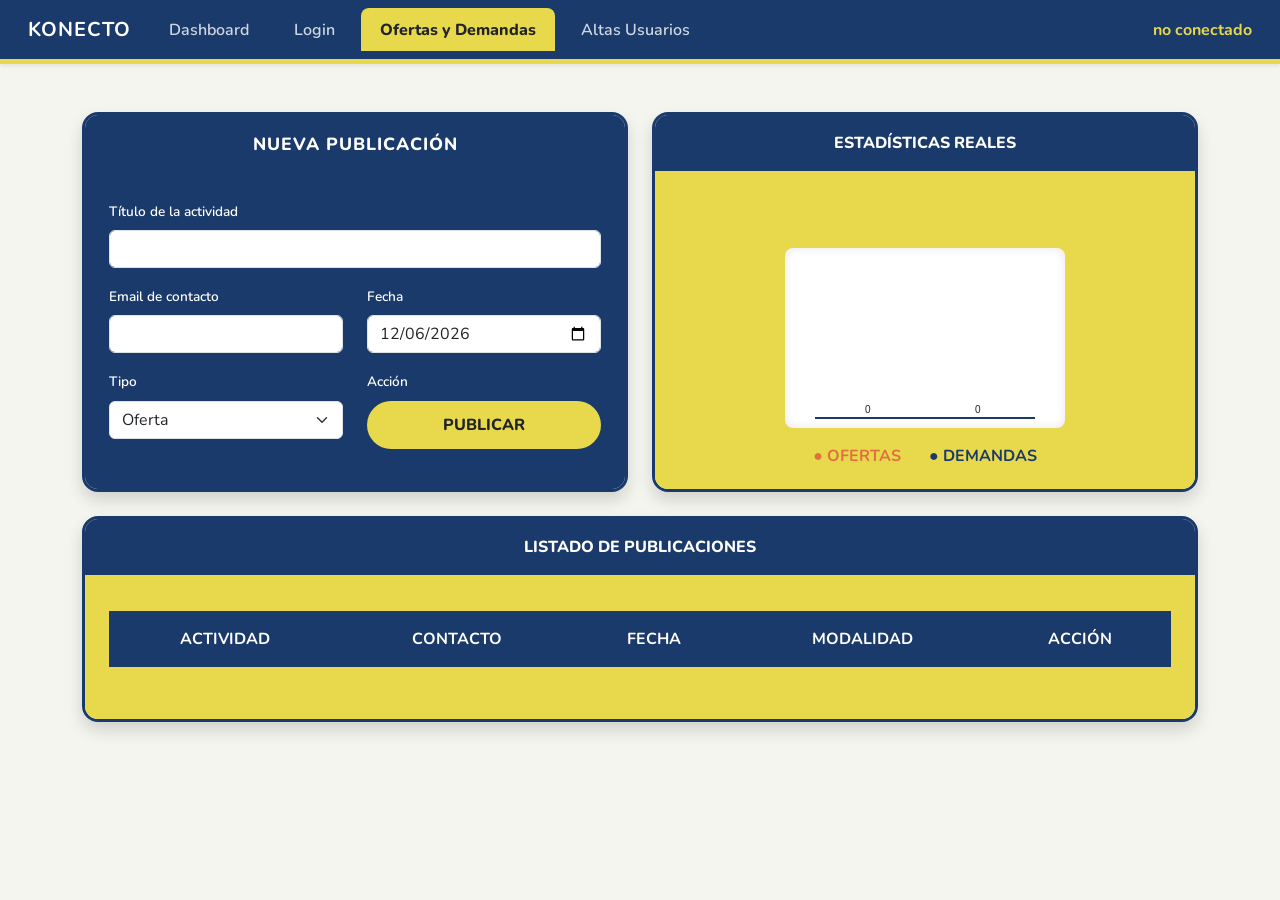
==== konecto_p2/public/pages/ofertas_demandas/index.html @ 32379afa "Migracion producto 2" ====
<!DOCTYPE html>
<html lang="es">
<head>
    <meta charset="UTF-8">
    <title>KONECTO — Ofertas y Demandas</title>
    <link href="https://fonts.googleapis.com/css2?family=Nunito:wght@400;600;700;800&display=swap" rel="stylesheet">
    <link href="https://cdn.jsdelivr.net/npm/bootstrap@5.3.3/dist/css/bootstrap.min.css" rel="stylesheet">
    <link rel="stylesheet" href="../../shared/css/global.css">
    <link rel="stylesheet" href="ofertas_demandas.css">
</head>
<body>

    <nav class="navbar navbar-expand-lg navbar-dark shadow-sm">
        <div class="container-fluid">
            <a class="navbar-brand fw-bold" href="#">KONECTO</a>
            <div class="collapse navbar-collapse" id="navbarNav">
                <ul class="navbar-nav me-auto">
                    <li class="nav-item"><a class="nav-link" href="../dashboard/index.html">Dashboard</a></li>
                    <li class="nav-item"><a class="nav-link" href="../login/index.html">Login</a></li>
                    <li class="nav-item"><a class="nav-link active" href="#">Ofertas y Demandas</a></li>
                    <li class="nav-item"><a class="nav-link" href="../usuarios/index.html">Altas Usuarios</a></li>
                </ul>
                <div class="navbar-text text-white">
                    <span id="usuarioActivo">no conectado</span>
                    <a href="#" id="logoutButton" class="ms-2 d-none">(salir)</a>
                </div>
            </div>
        </div>
    </nav>

    <main class="container mt-5">
        <div class="row g-4">
            <div class="col-md-6">
                <div class="form-empleos shadow">
                    <div class="form-empleos-header"><h2>NUEVA PUBLICACIÓN</h2></div>
                    <div class="form-empleos-body">
                        <form id="formEmpleos">
                            <div class="mb-3">
                                <label class="form-label">Título de la actividad</label>
                                <input type="text" id="titulo" class="form-control" required>
                            </div>
                            <div class="row">
                                <div class="col-6 mb-3">
                                    <label class="form-label">Email de contacto</label>
                                    <input type="email" id="emailContacto" class="form-control" required>
                                </div>
                                <div class="col-6 mb-3">
                                    <label class="form-label">Fecha</label>
                                    <input type="date" id="fecha" class="form-control" required>
                                </div>
                            </div>
                            <div class="row">
                                <div class="col-6 mb-3">
                                    <label class="form-label">Tipo</label>
                                    <select id="tipo" class="form-select" required>
                                        <option value="Oferta">Oferta</option>
                                        <option value="Demanda">Demanda</option>
                                    </select>
                                </div>
                                <div class="col-6 mb-3">
                                    <label class="form-label">Acción</label>
                                    <button type="submit" class="btn-alta">PUBLICAR</button>
                                </div>
                            </div>
                            <div class="d-none">
                                <textarea id="descripcion">Autogenerado</textarea>
                            </div>
                        </form>
                    </div>
                </div>
            </div>

            <div class="col-md-6">
                <div class="tabla-empleos-wrapper h-100 shadow">
                    <div class="tabla-empleos-header">ESTADÍSTICAS REALES</div>
                    <div class="tabla-empleos-body d-flex flex-column align-items-center justify-content-center h-100">
                        <canvas id="graficoCanvas" width="280" height="180"></canvas>
                        <div class="mt-3 fw-bold">
                            <span style="color:var(--naranja)">● OFERTAS</span>
                            <span class="ms-4" style="color:var(--azul-marino)">● DEMANDAS</span>
                        </div>
                    </div>
                </div>
            </div>

            <div class="col-12 mb-5">
                <div class="tabla-empleos-wrapper shadow">
                    <div class="tabla-empleos-header">LISTADO DE PUBLICACIONES</div>
                    <div class="tabla-empleos-body">
                        <table class="table">
                            <thead>
                                <tr>
                                    <th>ACTIVIDAD</th>
                                    <th>CONTACTO</th>
                                    <th>FECHA</th>
                                    <th>MODALIDAD</th>
                                    <th>ACCIÓN</th>
                                </tr>
                            </thead>
                            <tbody id="tablaEmpleosBody"></tbody>
                        </table>
                    </div>
                </div>
            </div>
        </div>
    </main>

    <script src="https://cdn.jsdelivr.net/npm/bootstrap@5.3.3/dist/js/bootstrap.bundle.min.js"></script>
    <script type="module" src="ofertas_demandas.js"></script>
</body>
</html>
---- konecto_p2/public/shared/css/global.css ----
/* public/shared/css/global.css */

:root {
  --azul-marino: #1a3a6b;
  --amarillo:     #e8d84b;
  --naranja:      #e07040;
  --fondo-claro:  #f5f5f0;
  --blanco:       #ffffff;
  --texto-oscuro: #212529;
}

/* --- FONDO Y TIPOGRAFÍA --- */
html, body {
  min-height: 100vh;
  background-color: var(--fondo-claro) !important;
  font-family: 'Nunito', sans-serif;
  color: var(--texto-oscuro);
  margin: 0;
}

/* --- NAVBAR ESTILO KONECTO --- */
.navbar { 
  background-color: var(--azul-marino) !important; 
  border-bottom: 5px solid var(--amarillo) !important;
  padding: 0.5rem 1rem;
}

.navbar-brand { 
  font-weight: 800;
  color: var(--blanco) !important;
  letter-spacing: 1px;
}

.navbar-nav .nav-link { 
  color: rgba(255, 255, 255, 0.8) !important; 
  font-weight: 600; 
  border-radius: 0.5rem 0.5rem 0 0;
  margin: 0 0.2rem;
  padding: 0.6rem 1.2rem !important;
}

.navbar-nav .nav-link.active { 
  background-color: var(--amarillo) !important; 
  color: var(--texto-oscuro) !important; 
  font-weight: 800;
}

#usuarioActivo { color: var(--amarillo) !important; font-weight: 700; }
#logoutButton { color: var(--amarillo) !important; font-size: 0.85rem; text-decoration: none; font-weight: 700; }

/* --- HERO SECTION (BLOQUE AZUL) --- */
.hero-section {
  background-color: var(--azul-marino) !important;
  color: var(--blanco) !important;
  border-radius: 1rem;
  padding: 2.5rem !important;
  margin-top: 2rem;
  box-shadow: 0 6px 20px rgba(0,0,0,0.3);
}

/* --- ESFERAS (LOGO Y AVATAR) --- */
.logo-placeholder {
  width: 80px !important;
  height: 80px !important;
  min-width: 80px; /* Evita que se deforme en móviles */
  background-color: var(--amarillo) !important;
  color: var(--azul-marino) !important;
  border-radius: 50% !important;
  display: flex !important;
  align-items: center;
  justify-content: center;
  font-weight: 900;
  font-size: 1.8rem;
  margin: 0 auto;
  box-shadow: 0 4px 10px rgba(0,0,0,0.4);
}

.avatar-placeholder {
  width: 60px !important;
  height: 60px !important;
  min-width: 60px;
  background-color: var(--naranja) !important;
  color: var(--blanco) !important;
  border-radius: 50% !important;
  display: flex !important;
  align-items: center;
  justify-content: center;
  font-weight: 700;
  font-size: 1.4rem;
  margin: 0 auto;
  box-shadow: 0 4px 10px rgba(0,0,0,0.4);
}

#nombreUsuarioHero {
  color: var(--amarillo) !important;
  font-weight: 700;
  margin-top: 0.8rem;
  display: block;
}
---- konecto_p2/public/pages/ofertas_demandas/ofertas_demandas.css ----
/* public/pages/ofertas_demandas/ofertas_demandas.css */

.form-empleos { border-radius: 1rem; overflow: hidden; border: 3px solid var(--azul-marino); }
.form-empleos-header { background-color: var(--azul-marino); color: white; text-align: center; padding: 1.2rem; }
.form-empleos-header h2 { margin: 0; font-size: 1.1rem; font-weight: 800; letter-spacing: 1px; }
.form-empleos-body { background-color: var(--azul-marino); padding: 1.5rem; }
.form-empleos-body .form-label { color: white; font-weight: 600; font-size: 0.85rem; }

.btn-alta {
  background-color: var(--amarillo); color: var(--texto-oscuro);
  border: none; border-radius: 2rem; padding: 0.75rem;
  font-weight: 800; width: 100%; transition: 0.2s; cursor: pointer;
}

.btn-alta:hover { background-color: #d4c540; transform: scale(1.02); }

/* TABLA Y CANVAS */
.tabla-empleos-wrapper { border-radius: 1rem; overflow: hidden; border: 3px solid var(--azul-marino); }
.tabla-empleos-header { background-color: var(--azul-marino); color: white; text-align: center; padding: 1rem; font-weight: 800; }
.tabla-empleos-body { background-color: var(--amarillo); padding: 1.5rem; }

#graficoCanvas { background-color: white; border-radius: 0.5rem; box-shadow: inset 0 0 10px rgba(0,0,0,0.1); }

.table { border-collapse: separate; border-spacing: 0 0.8rem; }
.table thead th { background-color: var(--azul-marino) !important; color: white !important; border: none; text-align: center; padding: 1rem; }
.table tbody tr { background-color: white; border-radius: 0.5rem; box-shadow: 0 2px 5px rgba(0,0,0,0.05); }
.table tbody td { padding: 1rem; text-align: center; border: none; vertical-align: middle; }

/* Badges de Tipo */
.badge-tipo { padding: 0.3rem 0.8rem; border-radius: 1rem; font-size: 0.75rem; font-weight: 800; }
.badge-oferta { background-color: var(--naranja); color: white; }
.badge-demanda { background-color: var(--azul-marino); color: white; }

.btn-eliminar { background-color: #dc3545; color: white; border: none; border-radius: 1rem; padding: 0.3rem 1rem; font-weight: 700; font-size: 0.75rem; cursor: pointer; }
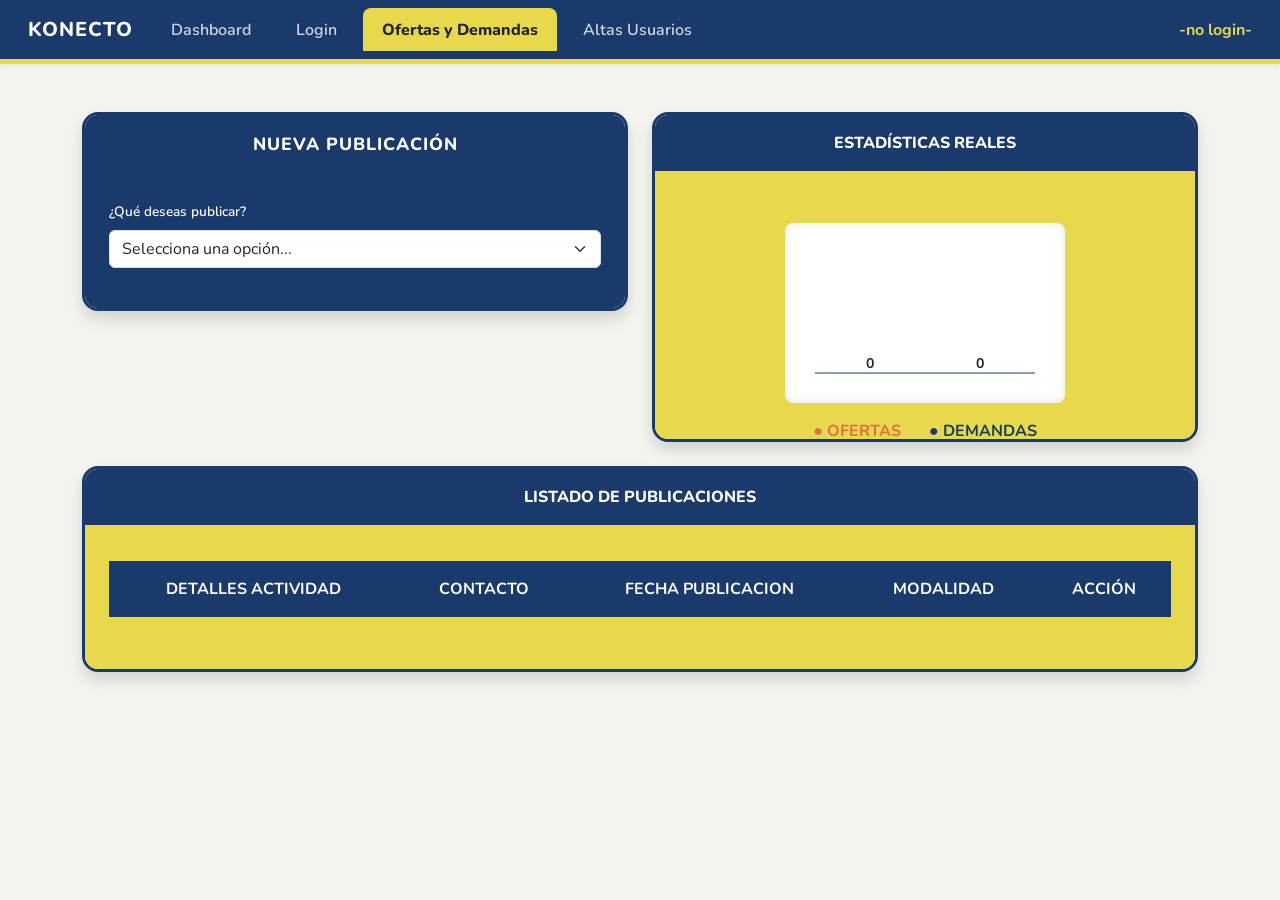
==== commit a6bfe75f: "Mejoras app" ====
--- a/konecto_p2/public/pages/ofertas_demandas/index.html
+++ b/konecto_p2/public/pages/ofertas_demandas/index.html
@@ -12,7 +12,7 @@
 
     <nav class="navbar navbar-expand-lg navbar-dark shadow-sm">
         <div class="container-fluid">
-            <a class="navbar-brand fw-bold" href="#">KONECTO</a>
+            <a class="navbar-brand" href="#">KONECTO</a>
             <div class="collapse navbar-collapse" id="navbarNav">
                 <ul class="navbar-nav me-auto">
                     <li class="nav-item"><a class="nav-link" href="../dashboard/index.html">Dashboard</a></li>
@@ -21,7 +21,7 @@
                     <li class="nav-item"><a class="nav-link" href="../usuarios/index.html">Altas Usuarios</a></li>
                 </ul>
                 <div class="navbar-text text-white">
-                    <span id="usuarioActivo">no conectado</span>
+                    <span id="usuarioActivo">-no login-</span>
                     <a href="#" id="logoutButton" class="ms-2 d-none">(salir)</a>
                 </div>
             </div>
@@ -36,34 +36,44 @@
                     <div class="form-empleos-body">
                         <form id="formEmpleos">
                             <div class="mb-3">
-                                <label class="form-label">Título de la actividad</label>
-                                <input type="text" id="titulo" class="form-control" required>
+                                <label class="form-label">¿Qué deseas publicar?</label>
+                                <select id="tipo" class="form-select" required>
+                                    <option value="" disabled selected>Selecciona una opción...</option>
+                                    <option value="Oferta">Oferta de Empleo</option>
+                                    <option value="Demanda">Demanda de Empleo</option>
+                                </select>
                             </div>
-                            <div class="row">
-                                <div class="col-6 mb-3">
-                                    <label class="form-label">Email de contacto</label>
-                                    <input type="email" id="emailContacto" class="form-control" required>
+
+                            <div id="camposDinamicos" class="d-none">
+                                <div class="mb-3">
+                                    <label class="form-label" id="labelTitulo">Título</label>
+                                    <input type="text" id="titulo" class="form-control" required>
                                 </div>
-                                <div class="col-6 mb-3">
-                                    <label class="form-label">Fecha</label>
-                                    <input type="date" id="fecha" class="form-control" required>
+
+                                <div class="row">
+                                    <div class="col-12 mb-3">
+                                        <label class="form-label">Fecha de Publicación</label>
+                                        <input type="date" id="fechaPublicacion" class="form-control" required>
+                                    </div>
+                                    <div class="col-6 mb-3">
+                                        <label class="form-label">Jornada Laboral</label>
+                                        <select id="jornada" class="form-select">
+                                            <option value="Completa">Completa</option>
+                                            <option value="Parcial">Parcial</option>
+                                        </select>
+                                    </div>
+                                    <div class="col-6 mb-3 d-none" id="grupoSueldo">
+                                        <label class="form-label">Sueldo Anual (€)</label>
+                                        <input type="number" id="sueldo" class="form-control">
+                                    </div>
                                 </div>
-                            </div>
-                            <div class="row">
-                                <div class="col-6 mb-3">
-                                    <label class="form-label">Tipo</label>
-                                    <select id="tipo" class="form-select" required>
-                                        <option value="Oferta">Oferta</option>
-                                        <option value="Demanda">Demanda</option>
-                                    </select>
+
+                                <div class="mb-3">
+                                    <label class="form-label">Descripción</label>
+                                    <textarea id="descripcion" class="form-control" rows="3" required></textarea>
                                 </div>
-                                <div class="col-6 mb-3">
-                                    <label class="form-label">Acción</label>
-                                    <button type="submit" class="btn-alta">PUBLICAR</button>
-                                </div>
-                            </div>
-                            <div class="d-none">
-                                <textarea id="descripcion">Autogenerado</textarea>
+
+                                <button type="submit" class="btn-alta">PUBLICAR</button>
                             </div>
                         </form>
                     </div>
@@ -75,9 +85,9 @@
                     <div class="tabla-empleos-header">ESTADÍSTICAS REALES</div>
                     <div class="tabla-empleos-body d-flex flex-column align-items-center justify-content-center h-100">
                         <canvas id="graficoCanvas" width="280" height="180"></canvas>
-                        <div class="mt-3 fw-bold">
-                            <span style="color:var(--naranja)">● OFERTAS</span>
-                            <span class="ms-4" style="color:var(--azul-marino)">● DEMANDAS</span>
+                        <div class="leyenda-grafico">
+                            <span class="color-oferta">● OFERTAS</span>
+                            <span class="ms-4 color-demanda">● DEMANDAS</span>
                         </div>
                     </div>
                 </div>
@@ -90,9 +100,9 @@
                         <table class="table">
                             <thead>
                                 <tr>
-                                    <th>ACTIVIDAD</th>
+                                    <th>DETALLES ACTIVIDAD</th>
                                     <th>CONTACTO</th>
-                                    <th>FECHA</th>
+                                    <th>FECHA PUBLICACION</th>
                                     <th>MODALIDAD</th>
                                     <th>ACCIÓN</th>
                                 </tr>
--- a/konecto_p2/public/pages/ofertas_demandas/ofertas_demandas.css
+++ b/konecto_p2/public/pages/ofertas_demandas/ofertas_demandas.css
@@ -1,34 +1,151 @@
 /* public/pages/ofertas_demandas/ofertas_demandas.css */
 
-.form-empleos { border-radius: 1rem; overflow: hidden; border: 3px solid var(--azul-marino); }
-.form-empleos-header { background-color: var(--azul-marino); color: white; text-align: center; padding: 1.2rem; }
-.form-empleos-header h2 { margin: 0; font-size: 1.1rem; font-weight: 800; letter-spacing: 1px; }
-.form-empleos-body { background-color: var(--azul-marino); padding: 1.5rem; }
-.form-empleos-body .form-label { color: white; font-weight: 600; font-size: 0.85rem; }
+.form-empleos { 
+    border-radius: 1rem; 
+    overflow: hidden; 
+    border: 3px solid var(--azul-marino); 
+}
+
+.form-empleos-header { 
+    background-color: var(--azul-marino); 
+    color: var(--blanco); 
+    text-align: center; 
+    padding: 1.2rem; 
+}
+
+.form-empleos-header h2 { 
+    margin: 0; 
+    font-size: 1.1rem; 
+    font-weight: 800; 
+    letter-spacing: 1px; 
+}
+
+.form-empleos-body { 
+    background-color: var(--azul-marino); 
+    padding: 1.5rem; 
+}
+
+/* Estilo para las etiquetas del formulario dentro del bloque azul */
+.form-empleos-body .form-label { 
+    color: var(--blanco); 
+    font-weight: 600; 
+    font-size: 0.85rem; 
+}
 
 .btn-alta {
-  background-color: var(--amarillo); color: var(--texto-oscuro);
-  border: none; border-radius: 2rem; padding: 0.75rem;
-  font-weight: 800; width: 100%; transition: 0.2s; cursor: pointer;
+    background-color: var(--amarillo); 
+    color: var(--texto-oscuro);
+    border: none; 
+    border-radius: 2rem; 
+    padding: 0.75rem;
+    font-weight: 800; 
+    width: 100%; 
+    transition: 0.2s; 
+    cursor: pointer;
+    margin-top: 1rem;
 }
 
-.btn-alta:hover { background-color: #d4c540; transform: scale(1.02); }
+.btn-alta:hover { 
+    background-color: #d4c540; 
+    transform: scale(1.02); 
+}
 
 /* TABLA Y CANVAS */
-.tabla-empleos-wrapper { border-radius: 1rem; overflow: hidden; border: 3px solid var(--azul-marino); }
-.tabla-empleos-header { background-color: var(--azul-marino); color: white; text-align: center; padding: 1rem; font-weight: 800; }
-.tabla-empleos-body { background-color: var(--amarillo); padding: 1.5rem; }
+.tabla-empleos-wrapper { 
+    border-radius: 1rem; 
+    overflow: hidden; 
+    border: 3px solid var(--azul-marino); 
+}
 
-#graficoCanvas { background-color: white; border-radius: 0.5rem; box-shadow: inset 0 0 10px rgba(0,0,0,0.1); }
+.tabla-empleos-header { 
+    background-color: var(--azul-marino); 
+    color: var(--blanco); 
+    text-align: center; 
+    padding: 1rem; 
+    font-weight: 800; 
+}
 
-.table { border-collapse: separate; border-spacing: 0 0.8rem; }
-.table thead th { background-color: var(--azul-marino) !important; color: white !important; border: none; text-align: center; padding: 1rem; }
-.table tbody tr { background-color: white; border-radius: 0.5rem; box-shadow: 0 2px 5px rgba(0,0,0,0.05); }
-.table tbody td { padding: 1rem; text-align: center; border: none; vertical-align: middle; }
+.tabla-empleos-body { 
+    background-color: var(--amarillo); 
+    padding: 1.5rem; 
+}
+
+#graficoCanvas { 
+    background-color: var(--blanco); 
+    border-radius: 0.5rem; 
+    box-shadow: inset 0 0 10px rgba(0,0,0,0.1); 
+}
+
+.leyenda-grafico {
+    margin-top: 1rem;
+    font-weight: 700;
+}
+
+.color-oferta { color: var(--naranja); }
+.color-demanda { color: var(--azul-marino); }
+
+.table { 
+    border-collapse: separate; 
+    border-spacing: 0 0.8rem; 
+    background-color: transparent;
+}
+
+.table thead th { 
+    background-color: var(--azul-marino) !important; 
+    color: var(--blanco) !important; 
+    border: none; 
+    text-align: center; 
+    padding: 1rem; 
+}
+
+.table tbody tr { 
+    background-color: var(--blanco); 
+    border-radius: 0.5rem; 
+    box-shadow: 0 2px 5px rgba(0,0,0,0.05); 
+}
+
+.table tbody td { 
+    padding: 1rem; 
+    text-align: center; 
+    border: none; 
+    vertical-align: middle; 
+}
+
+/* Detalle de actividad en la tabla */
+.celda-detalles {
+    text-align: left !important;
+    padding-left: 1.5rem !important;
+}
+
+.titulo-actividad {
+    font-weight: 800;
+    text-transform: uppercase;
+    display: block;
+}
+
+.subtitulo-actividad {
+    font-size: 0.8rem;
+    color: #6c757d;
+}
 
 /* Badges de Tipo */
-.badge-tipo { padding: 0.3rem 0.8rem; border-radius: 1rem; font-size: 0.75rem; font-weight: 800; }
-.badge-oferta { background-color: var(--naranja); color: white; }
-.badge-demanda { background-color: var(--azul-marino); color: white; }
+.badge-tipo { 
+    padding: 0.3rem 0.8rem; 
+    border-radius: 1rem; 
+    font-size: 0.75rem; 
+    font-weight: 800; 
+}
 
-.btn-eliminar { background-color: #dc3545; color: white; border: none; border-radius: 1rem; padding: 0.3rem 1rem; font-weight: 700; font-size: 0.75rem; cursor: pointer; }+.badge-oferta { background-color: var(--naranja); color: var(--blanco); }
+.badge-demanda { background-color: var(--azul-marino); color: var(--blanco); }
+
+.btn-eliminar { 
+    background-color: #dc3545; 
+    color: var(--blanco); 
+    border: none; 
+    border-radius: 1rem; 
+    padding: 0.3rem 1rem; 
+    font-weight: 700; 
+    font-size: 0.75rem; 
+    cursor: pointer; 
+}
